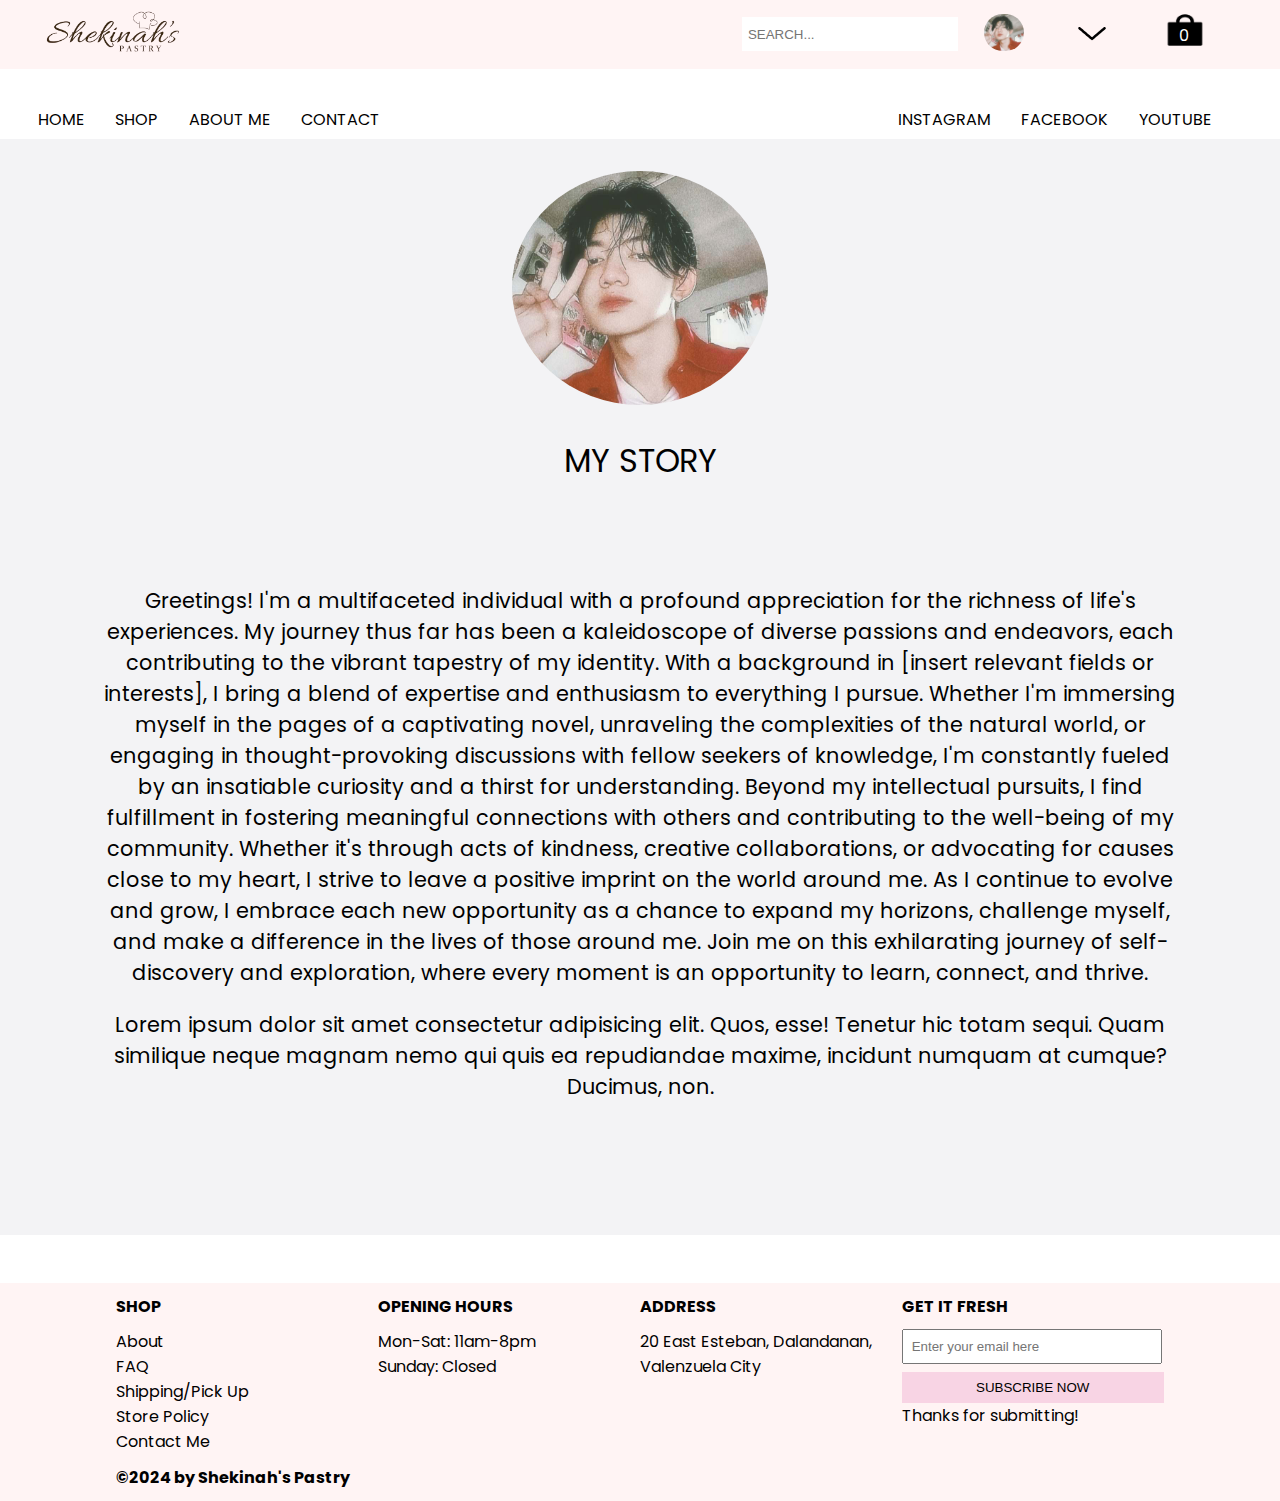
==== pages/about.html @ 587690cc "Add files via upload" ====
<!DOCTYPE html>
<html lang="en">
<head>
    <meta charset="UTF-8">
    <meta name="viewport" content="width=device-width, initial-scale=1.0">
    <link rel="stylesheet" href="/style.css">
    <link rel="preconnect" href="https://fonts.googleapis.com">
    <link rel="preconnect" href="https://fonts.googleapis.com">
    <link rel="preconnect" href="https://fonts.gstatic.com" crossorigin>
    <link href="https://fonts.googleapis.com/css2?family=Anton&family=Kanit:ital,wght@0,100;0,200;0,300;0,400;0,500;0,600;0,700;0,800;0,900;1,100;1,200;1,300;1,400;1,500;1,600;1,700;1,800;1,900&family=Poppins:ital,wght@0,100;0,200;0,300;0,400;0,500;0,600;0,700;0,800;0,900;1,100;1,200;1,300;1,400;1,500;1,600;1,700;1,800;1,900&display=swap" rel="stylesheet">
    <title>Shekinah's Pastry</title>
</head>
<body>
    <header>
        <div class="left-part-logo">
            <img src="/images/logo.png" alt="logo-shekinah" class="shop-logo">
        </div>
        <div class="right-part">
            <div class="search-div">
                <input type="text" class="search-input" placeholder="SEARCH...">
            </div>
            <div class="account-div">
                <img src="/images/account-sample.jpg" class="account-image" alt="your image">
            </div>
            <div class="dropdown-div">
                <button class="drop-down">
                    <img src="/images/arrow-down.png" alt="">
                </button>
                <div class="dropdown-content">
                    <a href="">My Orders</a>
                    <a href="">My Addresses</a>
                    <a href="">My Wallet</a>
                    <a href="">My Subscriptions</a>
                    <a href="">My Account</a>
                    <a href="">Log Out</a>
                </div>
            </div>
            <div class="shopping-cart-div">
                <div class="shopping-cart-image">
                    <img src="/images/shopping-cart.png" class="shopping-cart" alt="">
                </div>
                <div class="number">
                    <p class="items-number">0</p>
                </div>
            </div>
        </div>
    </header>
    <div class="nav-links">
        <div class="left-nav-links">
            <a href="/index.html">HOME</a>
            <a href="/pages/shop.html">SHOP</a>
            <a href="about.html">ABOUT ME</a>
            <a href="/pages/contact.html">CONTACT</a>
        </div>
        <div class="right-nav-links">
            <a href="">INSTAGRAM</a>
            <a href="">FACEBOOK</a>
            <a href="">YOUTUBE</a>
        </div>
    </div>
    <main>
        <section class="about-section">
            <div class="about-me-div">
                <div class="about-image">
                    <img src="/images/account-sample.jpg" alt="">
                </div>
                <div class="about-me-heading">
                    <h1>MY STORY</h1>
                </div>
                <div class="paragraph-div">
                    <div class="paragraph">
                        <p>
                            Greetings! I'm a multifaceted individual with a profound appreciation for the richness of life's experiences. My journey thus far has been a kaleidoscope of diverse passions and endeavors, each contributing to the vibrant tapestry of my identity. With a background in [insert relevant fields or interests], I bring a blend of expertise and enthusiasm to everything I pursue. Whether I'm immersing myself in the pages of a captivating novel, unraveling the complexities of the natural world, or engaging in thought-provoking discussions with fellow seekers of knowledge, I'm constantly fueled by an insatiable curiosity and a thirst for understanding. Beyond my intellectual pursuits, I find fulfillment in fostering meaningful connections with others and contributing to the well-being of my community. Whether it's through acts of kindness, creative collaborations, or advocating for causes close to my heart, I strive to leave a positive imprint on the world around me. As I continue to evolve and grow, I embrace each new opportunity as a chance to expand my horizons, challenge myself, and make a difference in the lives of those around me. Join me on this exhilarating journey of self-discovery and exploration, where every moment is an opportunity to learn, connect, and thrive.
                        </p>
                    </div>
                    <div class="paragraph">
                        <p>Lorem ipsum dolor sit amet consectetur adipisicing elit. Quos, esse! Tenetur hic totam sequi. Quam similique neque magnam nemo qui quis ea repudiandae maxime, incidunt numquam at cumque? Ducimus, non.</p>
                    </div>
                </div>
            </div>
        </section>
    </main>
    <footer>
        <div class="footer-website">
            <div class="footer-div">
                <div class="head">
                    <h1>SHOP</h1>
                </div>
                <div class="footer-links">
                    <a href="">About</a>
                    <a href="">FAQ</a>
                    <a href="">Shipping/Pick Up</a>
                    <a href="">Store Policy</a>
                    <a href="">Contact Me</a>
                </div>
                <div class="website-copyrights">
                    <h1>&copy;2024 by Shekinah's Pastry</h1>
                </div>
            </div>
            <div class="footer-div">
                <div class="head">
                    <h1>OPENING HOURS</h1>
                </div>
                <div class="schedule">
                    <h4>Mon-Sat: 11am-8pm</h4>
                    <h4>Sunday: Closed</h4>
                </div>
            </div>
            <div class="footer-div">
                <div class="head">
                    <h1>ADDRESS</h1>
                </div>
                <div class="full-address">
                    <p>20 East Esteban, Dalandanan, Valenzuela City</p>
                </div>
            </div>
            <div class="footer-div">
                <div class="head">
                    <h1>GET IT FRESH</h1>
                </div>
                <div class="input-email">
                    <input type="text" placeholder="Enter your email here">
                    <button>SUBSCRIBE NOW</button>
                    <h4>Thanks for submitting!</h4>
                </div>
                <div class="socials">
                    <a href=""><img src="images/fb.png" alt=""></a>
                    <a href=""><img src="images/ig.png" alt=""></a>
                    <a href=""><img src="images/yt.png" alt=""></a>
                </div>
            </div>
        </div>
    </footer>
    <script src="script.js"></script>
</body>
</html>
---- style.css ----
body{
    margin: 0;
    padding: 0;
}
header{
    display: flex;
    align-items: center;
    background-color: #fff4f4;
    padding: 0.5% 3%;
}
.shop-logo{
    width: 150px;
}
.left-part-logo, .right-part{
    width: 50%;
    display: flex;
    align-items: center;
}
.right-part{
    display: flex;
    align-items: center;
    justify-content: end;
}
.right-part div{
    margin-right: 2rem;
}
.search-input{
    height: 2rem;
    width: 13rem;
    border: none;
    padding-left: 3%;
}
.account-image{
    width: 40px;
    border-radius:  50px;
}
.shopping-cart, .shopping-cart-div{
    width: 50px;
}
.shopping-cart-div{
    position: relative;
    display: flex;
    align-items: center
}
.shopping-cart-image{
    position: absolute;
    top: -1.5rem
}
.number{
    position: absolute;
    top: -1.7rem;
    left: 19.5px;
    z-index: 2;
    margin: 0
}
.items-number{
    color: white;
    font-family: "Poppins", sans serif;
}
.drop-down{
    background-color: transparent;
    border: none;
}
.dropdown-div{
    position: relative;
    display: inline-block;
    padding: 0;
}
.dropdown-content{
    display: none;
    position: absolute;
    background-color: white;
    min-width: 200px;
    z-index: 1;
}
.dropdown-content a{
    color: black;
    text-decoration: none;
    padding: 1rem 2rem ;
    display: block;
    font-size: 0.9rem;
    width: 150px;
}

.dropdown-content a:hover{
    background-color: #ddd;
    font-weight: 400;
}
.dropdown-div:hover .dropdown-content{
    display: block;
}

a{
    text-decoration: none;
    color: black;
    margin-right: 5%;
    font-family: "Poppins", sans-serif;
    font-weight: 400;
    transition: 0.2s;
}
a:hover{
    font-weight: bold;
}
.nav-links{
    display: flex;
    flex-direction: row;
    align-items: center;
    padding: 0.5% 3%;
    padding-top: 3%; !important
}
.left-nav-links, .right-nav-links{
    display: flex;
    width: 50%;
}
.right-nav-links{
    justify-content: end;
}
.introduction-div{
    display: flex;
    background-color: #f8d4e4;
    padding: 0.5% 3%;
}
.left-introduction-div, .right-introduction-div{
    display: flex;
    width: 50%;
}
.right-introduction-div{
    justify-content: center;
}
.right-introduction-div img{
    width: 100rem;
}
.left-introduction-div{
    align-items: center;
}
.left-introduction-div h1{
    color: white;
    font-family: "Kanit", sans-serif;
    font-weight: 600;
    font-size: 5rem
}
.left-introduction-div div{
    display: flex;
    flex-direction: column;
}
.shop-now{
    padding: 2%;
    width: 10rem;
    border: none;
    cursor: pointer;
    transition: 0.5s;
}
.shop-now:hover{
    background-color: black;
    color: white;
}
.best-sellers-div{
    display: flex;
    flex-direction: column;
    justify-content: center;
    margin-top: 3rem;
}
.best-sellers-heading{
    display: flex;
    flex-direction: column;
    text-align: center;
}
.best-sellers-heading h1, .follow-us-heading h1, .buy-items-heading h1 , .about-me-heading h1, .contact-heading h1{
    font-family: "Poppins", sans-serif;
    font-weight: 400;
    font-size: 2rem;
    margin: 0;
}
.best-sellers-heading h3{
    font-family: "Poppins", sans-serif;
    font-weight: 400;
    font-size: 1rem;
}
.pastries{
    display: grid;
    grid-template-columns: 18.5rem 18.5rem 18.5rem;
    grid-gap: 10px;
}
.for-sale{
    display: flex;
    justify-content: center;
    margin-top: 3%;
}
.pastry-image{
    background-color: #c0e8dd;
    width: 100%;;
}
.description{
    text-align: center;
}
.name{
    font-family: "Poppins", sans-serif;
    font-weight: 400;
    font-size: 1rem;
}
.all-items{
    display: flex;
    justify-content: center;
    margin-top: 5rem
}
.all-items-button{
    width: 10rem;
    padding: 0.8%;
    background-color: white;
    border: 1px solid black;
    transition: 0.2s;
}
.all-items-button:hover{
    color: white;
    background-color: black;
}
.display-items-div{
    margin-top: 3rem;
    display: flex;
    flex-direction: column;
    justify-content: center;
}
.display-items-group{
    display: flex;
    justify-content: center;
}
.display-items-sale{
    display: grid;
    grid-template-columns: 18.5rem 18.5rem 18.5rem;
    grid-gap: 10px;
}
.follow-us-heading{
    text-align: center;
}
.bites{
    width: 100%;
}
.bites-image img{
    width: 100%;
}
footer{
    background-color: #fff4f4;
    display: flex;
    justify-content: center;
    margin-top: 3rem;
}
.footer-website{
    display: flex;
    justify-content: center
}
.footer-div{
    display: flex;
    flex-direction: column;
    font-family: "Poppins", sans-serif;
    width: 25%;
}
.footer-links{
    display: flex;
    flex-direction: column;
}
.website-copyrights h1{
    font-size: 1rem
}
.head h1{
    font-size: 1rem;
}
.schedule, .address{
    display: flex;
    flex-direction: column;
}
.schedule h4{
    font-family: "Poppins", sans-serif;
    font-weight: 400;
    margin: 0;
}
.full-address p{
    margin: 0;
}
.input-email input{
    width: 92%;
    padding: 3%;
}
.input-email button{
    margin-top: 0.5rem;
    width: 100%;
    padding: 3%;
    border:none;
    background-color: #f8d4e4;
}
.input-email h4{
    margin: 0;
    font-weight: 400;
}
.socials{
    display: flex;
    margin-top: 2.2rem;
    justify-content: end;
    align-items: center;
}

.buy-div, .about-me-div, .contact-div, .map{
    background-color: #f3f3f5;
}
.add-to-cart-btn{
    width: 100%;
}
.add-to-cart-btn button{
    width: 100%;
    background-color: #58344c;
    color: white;
    padding: 0.5rem 1rem;
    border: none;
    font-family: "Poppins", sans serif;
    transition: 0.2s;
    cursor: pointer;
}
.add-to-cart-btn button:hover{
    background-color: white;
    color: #58344c;
}
.buy-items-div{
    display: flex;
    flex-direction: column;
    justify-content: center;
    padding-top: 2rem;
    padding-bottom: 2rem;
}
.buy-items-heading, .about-me-heading{
    display: flex;
    flex-direction: column;
    text-align: center;
}
.about-me-div{
    display: flex;
    flex-direction: column;
    justify-content: center;
    padding: 2rem 0rem;
}
.about-image{
    display: flex;
    justify-content: center;
    margin-bottom: 2rem;
}
.about-me-heading{
    margin: 0;
}
.about-image img{
    width: 20%;
    border-radius: 100%;
}
.paragraph-div{
    font-size: 1.3rem;
    font-family: "Poppins", sans-serif;
    padding: 5rem 6rem;
    text-align: center;
    margin: 0;
}
.contact-div{
    display: flex;
}
.input-div{
    width: 60%;
    padding: 0.5% 3%;
}
.details-div{
    width: 40%;
    display: flex;
    justify-content: end;
}
.details-container{
    display: flex;
    flex-direction: column;
    justify-content: end;
}
.info-div{
    display: block;
    font-family: "Poppins", sans-serif;
    width: 50%
}
.left-fill{
    display: flex;
    flex-direction: column;
    width: 30%;
}
.left-fill input{
    padding: 1rem 1rem;
    margin: 0.2rem;
}
.right-fill{
    width: 30%;
}
.right-fill textarea{
    width: 100%;
    height: 78.6%;
    padding: 0.5rem 1rem;
    margin: 0.2rem;
}
.fill-up{
    display: flex;
    padding: 3rem;
}
.submit{
    display: flex;
    justify-content: end;
    width: 100%;
}
.submit button{
    width: 90%;
    padding: 3%;
    border: none;
    font-family: "Poppins" sans serif;
    background-color: #f8d4e4;
}
.map{
    padding-top: 4rem;
    width: 100%;
}
.map img{
    object-fit: cover;
    width: 100%;
}
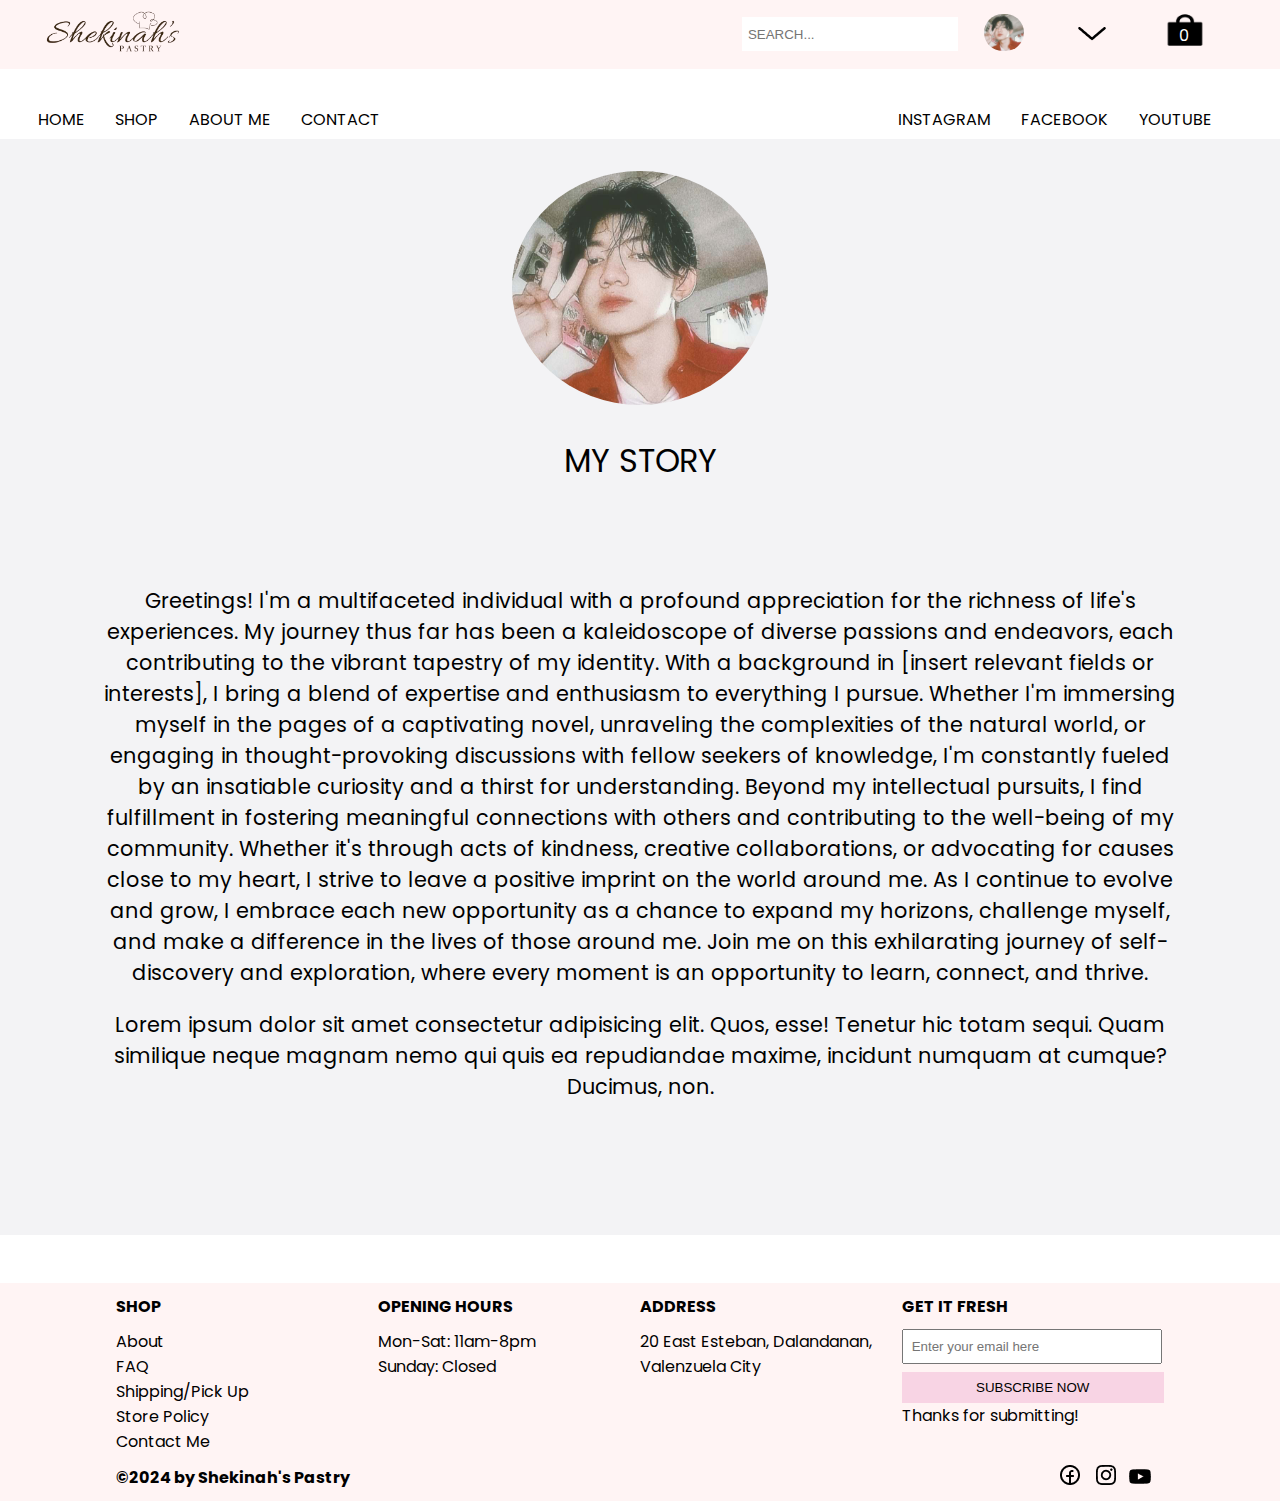
==== commit 662224fc: "Update about.html" ====
--- a/pages/about.html
+++ b/pages/about.html
@@ -3,7 +3,7 @@
 <head>
     <meta charset="UTF-8">
     <meta name="viewport" content="width=device-width, initial-scale=1.0">
-    <link rel="stylesheet" href="/style.css">
+    <link rel="stylesheet" href="../style.css">
     <link rel="preconnect" href="https://fonts.googleapis.com">
     <link rel="preconnect" href="https://fonts.googleapis.com">
     <link rel="preconnect" href="https://fonts.gstatic.com" crossorigin>
@@ -13,18 +13,18 @@
 <body>
     <header>
         <div class="left-part-logo">
-            <img src="/images/logo.png" alt="logo-shekinah" class="shop-logo">
+            <img src="../images/logo.png" alt="logo-shekinah" class="shop-logo">
         </div>
         <div class="right-part">
             <div class="search-div">
                 <input type="text" class="search-input" placeholder="SEARCH...">
             </div>
             <div class="account-div">
-                <img src="/images/account-sample.jpg" class="account-image" alt="your image">
+                <img src="../images/account-sample.jpg" class="account-image" alt="your image">
             </div>
             <div class="dropdown-div">
                 <button class="drop-down">
-                    <img src="/images/arrow-down.png" alt="">
+                    <img src="../images/arrow-down.png" alt="">
                 </button>
                 <div class="dropdown-content">
                     <a href="">My Orders</a>
@@ -37,7 +37,7 @@
             </div>
             <div class="shopping-cart-div">
                 <div class="shopping-cart-image">
-                    <img src="/images/shopping-cart.png" class="shopping-cart" alt="">
+                    <img src="../images/shopping-cart.png" class="shopping-cart" alt="">
                 </div>
                 <div class="number">
                     <p class="items-number">0</p>
@@ -47,10 +47,10 @@
     </header>
     <div class="nav-links">
         <div class="left-nav-links">
-            <a href="/index.html">HOME</a>
-            <a href="/pages/shop.html">SHOP</a>
+            <a href="../index.html">HOME</a>
+            <a href="../pages/shop.html">SHOP</a>
             <a href="about.html">ABOUT ME</a>
-            <a href="/pages/contact.html">CONTACT</a>
+            <a href="../pages/contact.html">CONTACT</a>
         </div>
         <div class="right-nav-links">
             <a href="">INSTAGRAM</a>
@@ -62,7 +62,7 @@
         <section class="about-section">
             <div class="about-me-div">
                 <div class="about-image">
-                    <img src="/images/account-sample.jpg" alt="">
+                    <img src="../images/account-sample.jpg" alt="">
                 </div>
                 <div class="about-me-heading">
                     <h1>MY STORY</h1>
@@ -124,13 +124,13 @@
                     <h4>Thanks for submitting!</h4>
                 </div>
                 <div class="socials">
-                    <a href=""><img src="images/fb.png" alt=""></a>
-                    <a href=""><img src="images/ig.png" alt=""></a>
-                    <a href=""><img src="images/yt.png" alt=""></a>
+                    <a href=""><img src="../images/fb.png" alt=""></a>
+                    <a href=""><img src="../images/ig.png" alt=""></a>
+                    <a href=""><img src="../images/yt.png" alt=""></a>
                 </div>
             </div>
         </div>
     </footer>
     <script src="script.js"></script>
 </body>
-</html>+</html>
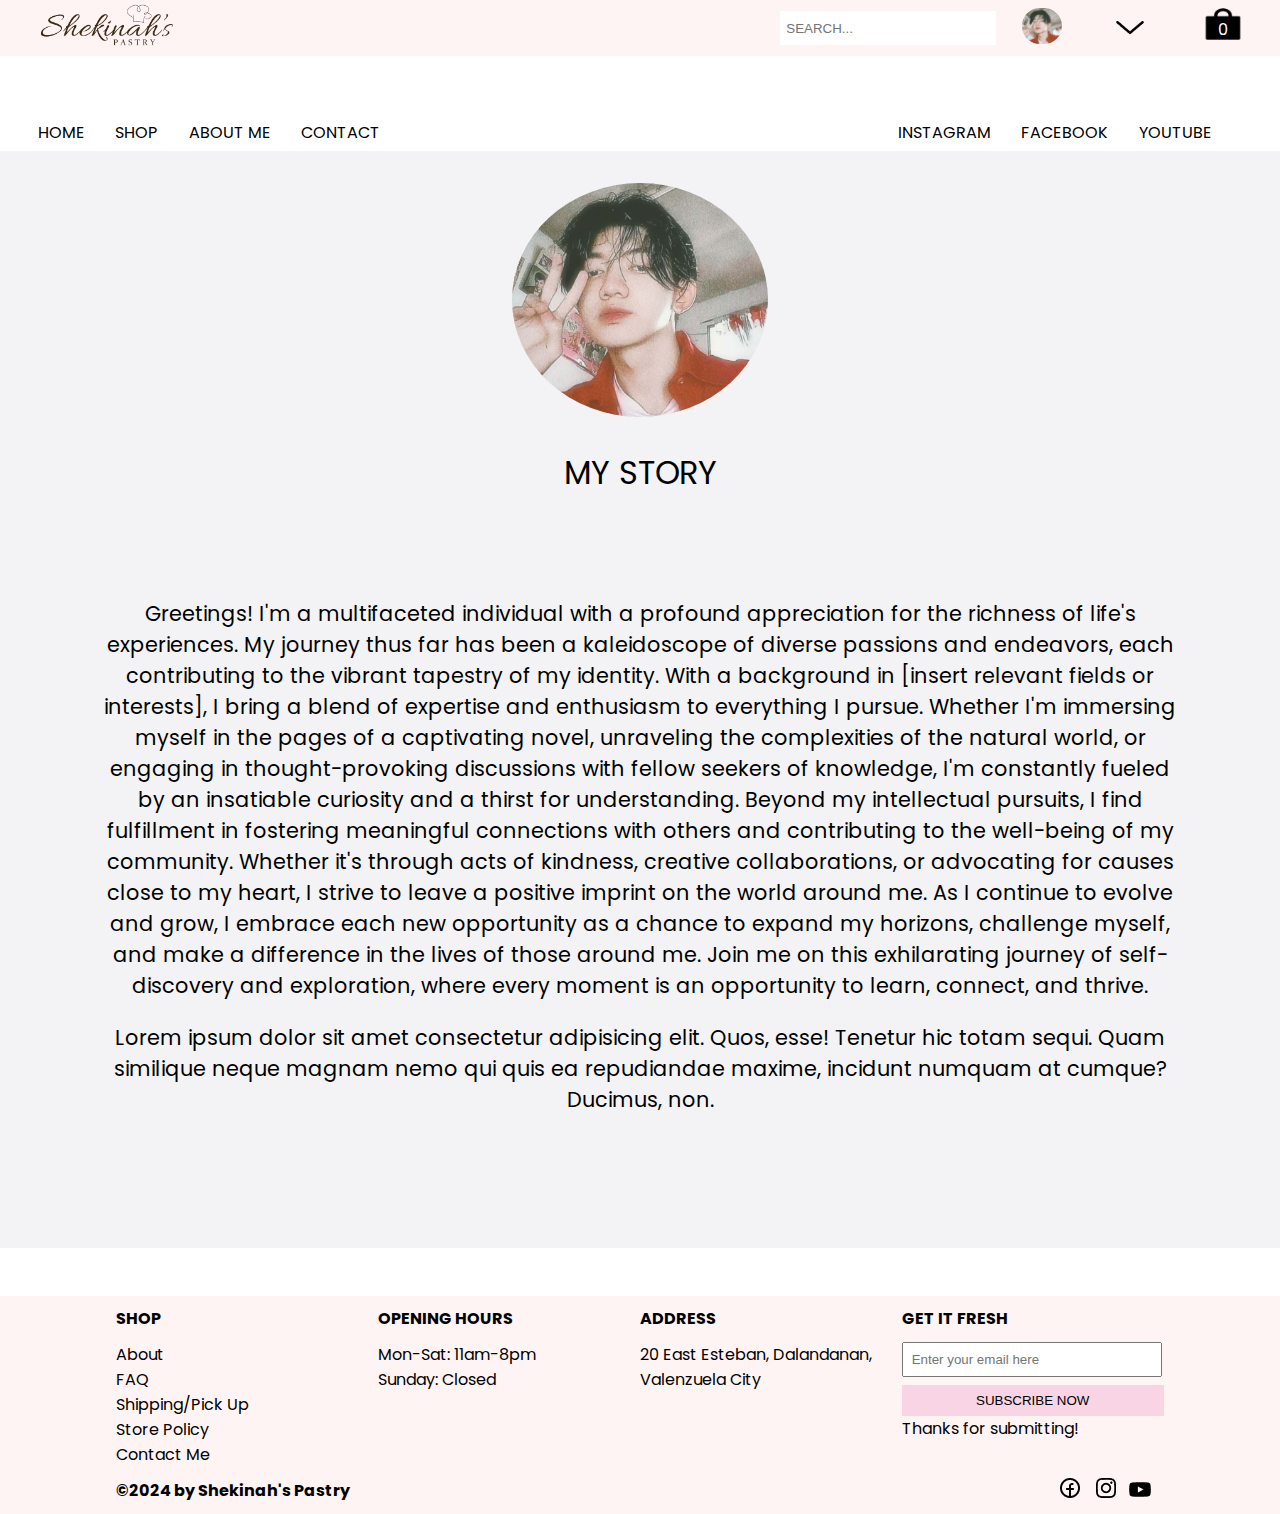
==== commit 83590903: "Add files via upload" ====
--- a/pages/about.html
+++ b/pages/about.html
@@ -12,6 +12,23 @@
 </head>
 <body>
     <header>
+        <label>
+            <input type="checkbox" class="checkboxx">
+            <div class="toggle">
+                <span class="top-line common"></span>
+                <span class="middle-line common"></span>
+                <span class="bottom-line common"></span>
+            </div>
+            <div class="menu-toggle">
+                <a href="/index.html">HOME</a>
+                <a href="../pages/shop.html">SHOP</a>
+                <a href="../pages/about.html">ABOUT ME</a>
+                <a href="../pages/contact.html">CONTACT</a>
+                <a href="">INSTAGRAM</a>
+                <a href="">FACEBOOK</a>
+                <a href="">YOUTUBE</a>
+            </div>
+        </label>
         <div class="left-part-logo">
             <img src="../images/logo.png" alt="logo-shekinah" class="shop-logo">
         </div>
@@ -84,7 +101,16 @@
         <div class="footer-website">
             <div class="footer-div">
                 <div class="head">
-                    <h1>SHOP</h1>
+                    <div class="title">
+                        <h1>SHOP</h1>
+                    </div>
+                    <div class="footer-links-dropdown">
+                        <a href="">About</a>
+                        <a href="">FAQ</a>
+                        <a href="">Shipping/Pick Up</a>
+                        <a href="">Store Policy</a>
+                        <a href="">Contact Me</a>
+                    </div>
                 </div>
                 <div class="footer-links">
                     <a href="">About</a>
@@ -124,6 +150,9 @@
                     <h4>Thanks for submitting!</h4>
                 </div>
                 <div class="socials">
+                    <div class="website-copyrightss">
+                        <h1>&copy;2024 by Shekinah's Pastry</h1>
+                    </div>
                     <a href=""><img src="../images/fb.png" alt=""></a>
                     <a href=""><img src="../images/ig.png" alt=""></a>
                     <a href=""><img src="../images/yt.png" alt=""></a>
@@ -133,4 +162,4 @@
     </footer>
     <script src="script.js"></script>
 </body>
-</html>
+</html>--- a/style.css
+++ b/style.css
@@ -1,14 +1,17 @@
-body{
+html, body{
     margin: 0;
     padding: 0;
+    width: 100%;
+    height: 100%
 }
 header{
     display: flex;
     align-items: center;
     background-color: #fff4f4;
-    padding: 0.5% 3%;
+    width: 100%;
 }
 .shop-logo{
+    margin-left: 2rem;
     width: 150px;
 }
 .left-part-logo, .right-part{
@@ -106,7 +109,7 @@
     flex-direction: row;
     align-items: center;
     padding: 0.5% 3%;
-    padding-top: 3%; !important
+    padding-top: 5%; !important
 }
 .left-nav-links, .right-nav-links{
     display: flex;
@@ -115,6 +118,74 @@
 .right-nav-links{
     justify-content: end;
 }
+.label{
+    margin: 0;
+    padding: 0; !important
+}
+.menu-toggle{
+    width: 100%;
+    background-color: white;
+    transform: translateX(-100%);
+    transition: 0.5s ease;
+    display: flex;
+    flex-direction: column;
+    justify-content: end;
+    position: absolute;
+    background-color: white;
+    top: 60px;
+}
+.menu-toggle a{
+    padding: 5rem
+}
+.checkboxx{
+    display: none;
+    visibility: hidden;
+    -webkit-appearance: none;
+}
+.toggle{
+    display: none;
+}
+.toggle .common{
+    position: absolute;
+    height: 2px;
+    width: 20px;
+    background-color: black;
+    border-radius: 50px;
+    transition: 0.3s ease;
+}
+.toggle .top-line{
+    top: 30%;
+    left: 50%;
+    transform: translate(-50%, -50%);
+}
+.toggle .middle-line{
+    top: 50%;
+    left: 50%;
+    transform: translate(-50%, -50%);
+}
+.toggle .bottom-line{
+    top: 70%;
+    left: 50%;
+    transform: translate(-50%, -50%);
+}
+.checkboxx:checked ~ .toggle .top-line{
+    left: 2px;
+    top: 14px;
+    width: 25px;
+    transform: rotate(45deg);
+}
+.checkboxx:checked ~ .toggle .bottom-line{
+    left: 2px;
+    top: 14px;
+    width: 25px;
+    transform: rotate(-45deg);
+}
+.checkboxx:checked ~ .toggle .middle-line{
+    opacity:0;
+}
+.checkboxx:checked ~ .menu-toggle{
+    transform: translateX(0)
+}
 .introduction-div{
     display: flex;
     background-color: #f8d4e4;
@@ -122,13 +193,13 @@
 }
 .left-introduction-div, .right-introduction-div{
     display: flex;
-    width: 50%;
+    width: 100%;
 }
 .right-introduction-div{
     justify-content: center;
 }
 .right-introduction-div img{
-    width: 100rem;
+    width: 50rem;
 }
 .left-introduction-div{
     align-items: center;
@@ -137,7 +208,8 @@
     color: white;
     font-family: "Kanit", sans-serif;
     font-weight: 600;
-    font-size: 5rem
+    font-size: 5rem;
+    margin: 0;
 }
 .left-introduction-div div{
     display: flex;
@@ -244,6 +316,12 @@
     justify-content: center;
     margin-top: 3rem;
 }
+.arrow-down{
+    display: none;
+}
+.footer-links-dropdown{
+    display: none;
+}
 .footer-website{
     display: flex;
     justify-content: center
@@ -296,6 +374,9 @@
     margin-top: 2.2rem;
     justify-content: end;
     align-items: center;
+}
+.website-copyrightss{
+    display: none;
 }
 
 .buy-div, .about-me-div, .contact-div, .map{
@@ -366,11 +447,7 @@
     width: 40%;
     display: flex;
     justify-content: end;
-}
-.details-container{
-    display: flex;
-    flex-direction: column;
-    justify-content: end;
+    flex-direction: column;
 }
 .info-div{
     display: block;
@@ -418,4 +495,394 @@
 .map img{
     object-fit: cover;
     width: 100%;
+}
+
+@media screen and (max-width: 480px){
+
+    .left-part-logo{
+        width: 100%;
+        display: flex;
+        justify-content: center;
+    }
+    .right-part{
+        display: none;
+    }
+    .nav-links{
+        display: none;
+    }
+    .label{
+        margin: 0;
+        padding: 0; !important
+    }
+    .menu-toggle{
+        width: 80%;
+        background-color: white;
+        transform: translateX(-100%);
+        transition: 0.5s ease;
+        display: flex;
+        flex-direction: column;
+        justify-content: end;
+        position: absolute;
+        background-color: white;
+        top: 53px;
+        overflow: scroll;
+    }
+    .menu-toggle a{
+        padding: 3rem;
+        transition: 0.2s:
+    }
+    .menu-toggle a:hover, .menu-toggle a:focus, .menu-toggle a:active{
+        color: white;
+        background-color: gray
+    }
+    .checkboxx{
+        display: none;
+        visibility: hidden;
+        -webkit-appearance: none;
+    }
+    .toggle{
+        display: block;
+        margin-left: 1rem;
+        top: 15px;
+        position: absolute;
+        width: 30px;
+        height: 30px;
+        background-color: transparent;
+        z-index: 1;
+    }
+    .toggle .common{
+        position: absolute;
+        height: 2px;
+        width: 20px;
+        background-color: black;
+        border-radius: 50px;
+        transition: 0.3s ease;
+    }
+    .toggle .top-line{
+        top: 30%;
+        left: 50%;
+        transform: translate(-50%, -50%);
+    }
+    .toggle .middle-line{
+        top: 50%;
+        left: 50%;
+        transform: translate(-50%, -50%);
+    }
+    .toggle .bottom-line{
+        top: 70%;
+        left: 50%;
+        transform: translate(-50%, -50%);
+    }
+    .checkboxx:checked ~ .toggle .top-line{
+        left: 2px;
+        top: 14px;
+        width: 25px;
+        transform: rotate(45deg);
+    }
+    .checkboxx:checked ~ .toggle .bottom-line{
+        left: 2px;
+        top: 14px;
+        width: 25px;
+        transform: rotate(-45deg);
+    }
+    .checkboxx:checked ~ .toggle .middle-line{
+        opacity:0;
+    }
+    .checkboxx:checked ~ .menu-toggle{
+        transform: translateX(0)
+    }
+    .introduction-div{
+        padding-top: 5rem;
+        display: flex;
+        flex-direction: column-reverse;
+    }
+    .left-intoduction-div{
+        display: block;
+    }
+    .intro-headings{
+        display: flex;
+        justify-content: center;
+        text-align: center;
+        width: 100%;
+    }
+    .shop-now{
+        width: 100%;
+    }
+    .right-introduction-div{
+        display: block;
+        width: 100%;
+    }
+    .left-introduction-div h1{
+        font-size: 2rem;
+        margin: 0;
+        text-align: center;
+    }
+    .left-introduction-div button{
+        padding: 3% 3%;
+    }
+    .right-introduction-div img{
+        width: 100%;
+    }
+
+    .pastries{
+        display: flex;
+        flex-direction: column;
+    }
+    .footer-website{
+        display: flex;
+        flex-direction: column;
+    }
+    .footer-div{
+        width: 100%;
+        display: block;
+    }
+    .head-btn{
+        display: flex;
+        flex-direction: row;
+        align-items: center;
+    }
+    .head{
+        width: 100%;
+        position: relative;
+    }
+    .footer-links{
+        display: none;
+    }
+    .footer-links-dropdown{
+        display: none;
+    }
+    .footer-links-dropdown a{
+        display: block;
+    }
+    .arrow-down:hover, .footer-links-dropdown{
+        display: block;
+    }
+    .dropdown-button{
+        background-color: transparent;
+        border: none;
+    }
+    .dropdown-button img{
+        width: 50%;
+    }
+    .website-copyrights{
+        display: none;
+    }
+    .website-copyrightss h1{
+        display: block;
+        font-size: 1rem;
+    }
+    .website-copyrightss{
+        display: block;
+        margin-right: 1rem
+    }
+    .socials{
+        justify-content: start;
+    }
+    .input-div{
+        display: block;
+        width: 100%
+    }
+    .details-div{
+        display: none;
+    }
+    .contact-div{
+        display: flex;
+        flex-direction: column;
+    }
+    .contact-heading{
+        display: block;
+        text-align: center;
+    }
+    .fill-up{
+        display: flex;
+        flex-direction: column;
+    }
+    .left-fill{
+        display: block;
+        width: 100%;
+    }
+    .left-fill input{
+        width: 90%;
+    }
+    .right-fill{
+        display: block;
+        width: 90%;
+    }
+    .right-fill textarea{
+        height: 8rem;
+    }
+    .info-div{
+        display: block;
+        text-align: center;
+    }
+    
+}
+
+@media screen and (max-width: 768px){
+    header{
+        width: 100%;;
+    }
+    .left-part-logo{
+        width: 100%;
+        display: flex;
+        justify-content: center;
+    }
+    .right-part{
+        display: none;
+    }
+    .nav-links{
+        display: none;
+    }
+    .label{
+        margin: 0;
+        padding: 0; !important
+    }
+    .menu-toggle{
+        width: 80%;
+        background-color: white;
+        transform: translateX(-100%);
+        transition: 0.5s ease;
+        display: flex;
+        flex-direction: column;
+        justify-content: end;
+        position: absolute;
+        background-color: white;
+        top: 53px;
+        overflow: scroll;
+    }
+    .menu-toggle a{
+        padding: 3rem;
+        transition: 0.2s:
+    }
+    .menu-toggle a:hover, .menu-toggle a:focus, .menu-toggle a:active{
+        color: white;
+        background-color: gray
+    }
+    .checkboxx{
+        display: none;
+        visibility: hidden;
+        -webkit-appearance: none;
+    }
+    .toggle{
+        display: block;
+        margin-left: 1rem;
+        top: 15px;
+        position: absolute;
+        width: 30px;
+        height: 30px;
+        background-color: transparent;
+        z-index: 1;
+    }
+    .toggle .common{
+        position: absolute;
+        height: 2px;
+        width: 20px;
+        background-color: black;
+        border-radius: 50px;
+        transition: 0.3s ease;
+    }
+    .toggle .top-line{
+        top: 30%;
+        left: 50%;
+        transform: translate(-50%, -50%);
+    }
+    .toggle .middle-line{
+        top: 50%;
+        left: 50%;
+        transform: translate(-50%, -50%);
+    }
+    .toggle .bottom-line{
+        top: 70%;
+        left: 50%;
+        transform: translate(-50%, -50%);
+    }
+    .checkboxx:checked ~ .toggle .top-line{
+        left: 2px;
+        top: 14px;
+        width: 25px;
+        transform: rotate(45deg);
+    }
+    .checkboxx:checked ~ .toggle .bottom-line{
+        left: 2px;
+        top: 14px;
+        width: 25px;
+        transform: rotate(-45deg);
+    }
+    .checkboxx:checked ~ .toggle .middle-line{
+        opacity:0;
+    }
+    .checkboxx:checked ~ .menu-toggle{
+        transform: translateX(0)
+    }
+    .introduction-div{
+        padding-top: 5rem;
+        display: flex;
+        flex-direction: column-reverse;
+    }
+    .left-intoduction-div{
+        display: block;
+    }
+    .intro-headings{
+        display: flex;
+        justify-content: center;
+        text-align: center;
+        width: 100%;
+    }
+    .shop-now{
+        width: 100%;
+    }
+    .right-introduction-div{
+        display: block;
+        width: 100%;
+    }
+    .left-introduction-div h1{
+        font-size: 4rem;
+        margin: 0;
+        text-align: center;
+    }
+    .left-introduction-div button{
+        padding: 3% 3%;
+    }
+    .right-introduction-div img{
+        width: 100%;
+    }
+
+    .pastries{
+        display: flex;
+        flex-direction: column;
+    }
+    .input-div{
+        display: block;
+        width: 100%
+    }
+    .details-div{
+        display: none;
+    }
+    .contact-div{
+        display: flex;
+        flex-direction: column;
+        justify-content: center;
+    }
+    .contact-heading{
+        display: block;
+        text-align: center;
+    }
+    .fill-up{
+        display: flex;
+        flex-direction: column;
+    }
+    .left-fill{
+        display: block;
+        width: 100%;
+    }
+    .left-fill input{
+        width: 90%;
+    }
+    .right-fill{
+        display: block;
+        width: 90%;
+    }
+    .right-fill textarea{
+        height: 8rem;
+    }
 }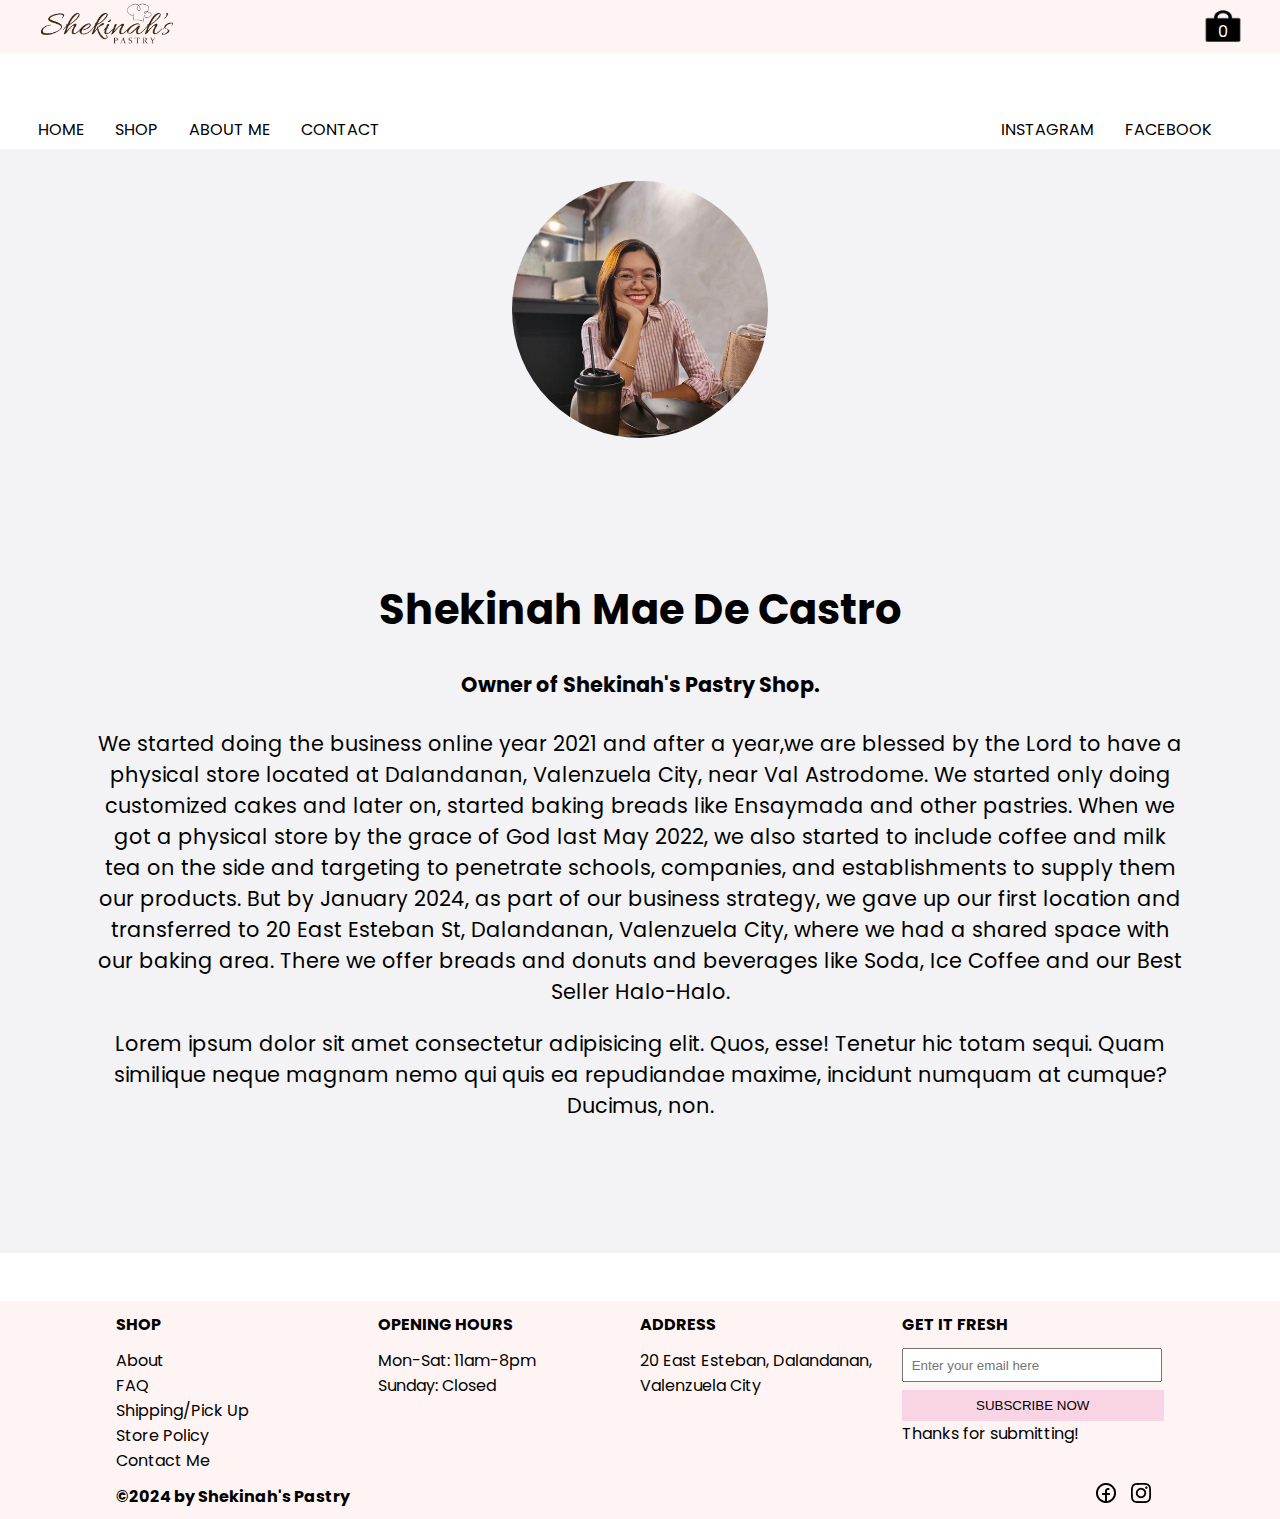
==== commit cc4f0b97: "Add files via upload" ====
--- a/pages/about.html
+++ b/pages/about.html
@@ -24,40 +24,28 @@
                 <a href="../pages/shop.html">SHOP</a>
                 <a href="../pages/about.html">ABOUT ME</a>
                 <a href="../pages/contact.html">CONTACT</a>
-                <a href="">INSTAGRAM</a>
-                <a href="">FACEBOOK</a>
-                <a href="">YOUTUBE</a>
+                <a href="https://www.instagram.com/shekinahspastry/" target="_blank">INSTAGRAM</a>
+                <a href="https://www.facebook.com/Shekinahspastry" target="_blank">FACEBOOK</a>
             </div>
         </label>
         <div class="left-part-logo">
             <img src="../images/logo.png" alt="logo-shekinah" class="shop-logo">
         </div>
         <div class="right-part">
-            <div class="search-div">
-                <input type="text" class="search-input" placeholder="SEARCH...">
-            </div>
-            <div class="account-div">
-                <img src="../images/account-sample.jpg" class="account-image" alt="your image">
-            </div>
-            <div class="dropdown-div">
-                <button class="drop-down">
-                    <img src="../images/arrow-down.png" alt="">
-                </button>
-                <div class="dropdown-content">
-                    <a href="">My Orders</a>
-                    <a href="">My Addresses</a>
-                    <a href="">My Wallet</a>
-                    <a href="">My Subscriptions</a>
-                    <a href="">My Account</a>
-                    <a href="">Log Out</a>
-                </div>
-            </div>
             <div class="shopping-cart-div">
                 <div class="shopping-cart-image">
                     <img src="../images/shopping-cart.png" class="shopping-cart" alt="">
+                    <span class="items-number">0</span>
                 </div>
-                <div class="number">
-                    <p class="items-number">0</p>
+            </div>
+            <div class="list-cart">
+                <h1>Cart</h1>
+                <ul class="list-items">
+                    
+                </ul>
+                <div class="checkout">
+                    <div class="total">O</div>
+                    <div class="closeShopping">Close</div>
                 </div>
             </div>
         </div>
@@ -70,24 +58,26 @@
             <a href="../pages/contact.html">CONTACT</a>
         </div>
         <div class="right-nav-links">
-            <a href="">INSTAGRAM</a>
-            <a href="">FACEBOOK</a>
-            <a href="">YOUTUBE</a>
+            <a href="https://www.instagram.com/shekinahspastry/" target="_blank">INSTAGRAM</a>
+            <a href="https://www.facebook.com/Shekinahspastry" target="_blank">FACEBOOK</a>
         </div>
     </div>
     <main>
         <section class="about-section">
             <div class="about-me-div">
                 <div class="about-image">
-                    <img src="../images/account-sample.jpg" alt="">
-                </div>
-                <div class="about-me-heading">
-                    <h1>MY STORY</h1>
+                    <img src="../images/owner.jpg" alt="">
                 </div>
                 <div class="paragraph-div">
                     <div class="paragraph">
+                        <h1>Shekinah Mae De Castro</h1>
+                        <h4>Owner of Shekinah's Pastry Shop.</h4>
                         <p>
-                            Greetings! I'm a multifaceted individual with a profound appreciation for the richness of life's experiences. My journey thus far has been a kaleidoscope of diverse passions and endeavors, each contributing to the vibrant tapestry of my identity. With a background in [insert relevant fields or interests], I bring a blend of expertise and enthusiasm to everything I pursue. Whether I'm immersing myself in the pages of a captivating novel, unraveling the complexities of the natural world, or engaging in thought-provoking discussions with fellow seekers of knowledge, I'm constantly fueled by an insatiable curiosity and a thirst for understanding. Beyond my intellectual pursuits, I find fulfillment in fostering meaningful connections with others and contributing to the well-being of my community. Whether it's through acts of kindness, creative collaborations, or advocating for causes close to my heart, I strive to leave a positive imprint on the world around me. As I continue to evolve and grow, I embrace each new opportunity as a chance to expand my horizons, challenge myself, and make a difference in the lives of those around me. Join me on this exhilarating journey of self-discovery and exploration, where every moment is an opportunity to learn, connect, and thrive.
+                            We started doing the business online year 2021 and after a year,we are blessed by the Lord to have a physical store located at Dalandanan, Valenzuela City, near Val Astrodome.
+
+                            We started only doing customized cakes and later on, started baking breads like Ensaymada  and other pastries. When we got a physical store by the grace of God last May 2022, we also started to include coffee and milk tea on the side and targeting to penetrate schools, companies, and establishments to supply them our products.
+
+                            But by January 2024, as part of our business strategy, we gave up our first location and transferred to 20 East Esteban St, Dalandanan, Valenzuela City, where we had a shared space with our baking area. There we offer breads and donuts and beverages like Soda, Ice Coffee and our Best Seller Halo-Halo.
                         </p>
                     </div>
                     <div class="paragraph">
@@ -153,9 +143,8 @@
                     <div class="website-copyrightss">
                         <h1>&copy;2024 by Shekinah's Pastry</h1>
                     </div>
-                    <a href=""><img src="../images/fb.png" alt=""></a>
-                    <a href=""><img src="../images/ig.png" alt=""></a>
-                    <a href=""><img src="../images/yt.png" alt=""></a>
+                    <a href="https://www.facebook.com/Shekinahspastry"><img src="../images/fb.png" alt="" target="_blank"></a>
+                    <a href="https://www.instagram.com/shekinahspastry/"><img src="../images/ig.png" alt="" target="_blank"></a>
                 </div>
             </div>
         </div>
--- a/style.css
+++ b/style.css
@@ -2,7 +2,7 @@
     margin: 0;
     padding: 0;
     width: 100%;
-    height: 100%
+    height: 100%;
 }
 header{
     display: flex;
@@ -41,17 +41,16 @@
     width: 50px;
 }
 .shopping-cart-div{
+    display: flex;
+    align-items: center
+}
+.shopping-cart-image{
     position: relative;
-    display: flex;
-    align-items: center
-}
-.shopping-cart-image{
+    top: 0.1rem
+}
+.items-number{
     position: absolute;
-    top: -1.5rem
-}
-.number{
-    position: absolute;
-    top: -1.7rem;
+    top: 0.8rem;
     left: 19.5px;
     z-index: 2;
     margin: 0
@@ -92,7 +91,53 @@
 .dropdown-div:hover .dropdown-content{
     display: block;
 }
-
+.list-cart{
+    font-family: "Poppins", sans-serif;
+    position: fixed;
+    top: 0;
+    right: -34px;
+    left: 100%;
+    width: 500px;
+    background-color: #58344c;
+    height: 100vh;
+    transition: 0.5s;
+    z-index: 500;
+}
+.list-cart h1{
+    color: #fff4f4;
+    font-weight: 400;
+    margin: 0;
+    padding: 0rem 1.2rem;
+    height: 80px;
+    display: flex;
+    align-items: center;
+}
+.list-cart .checkout{
+    position: absolute;
+    bottom: 0;
+    width: 100%;
+    display: grid;
+    grid-template-columns: repeat(2, 1fr);
+}
+.list-cart .checkout div{
+    background-color: #fff4f4;
+    width: 100%;
+    height: 70px;
+    display: flex;
+    align-items: center;
+    justify-content: center;
+    font-weight: bold;
+    cursor: pointer;
+}
+.list-cart .checkout div:nth-child(1){
+    background-color: #f4d4e4;
+}
+.active .list-cart{
+    left: calc(100% - 500px);
+}
+.active body{
+    transform: translateX(-200px);
+}
 a{
     text-decoration: none;
     color: black;
@@ -121,6 +166,7 @@
 .label{
     margin: 0;
     padding: 0; !important
+    margin-bottom: 30px;
 }
 .menu-toggle{
     width: 100%;
@@ -186,51 +232,77 @@
 .checkboxx:checked ~ .menu-toggle{
     transform: translateX(0)
 }
+.introduction-section{
+    display: flex;
+    justify-content: center;
+}
 .introduction-div{
     display: flex;
+    height: 400px;
     background-color: #f8d4e4;
     padding: 0.5% 3%;
-}
-.left-introduction-div, .right-introduction-div{
-    display: flex;
-    width: 100%;
-}
-.right-introduction-div{
-    justify-content: center;
-}
-.right-introduction-div img{
-    width: 50rem;
-}
-.left-introduction-div{
-    align-items: center;
-}
-.left-introduction-div h1{
+    justify-content: center;
+    background-image: url('images/opening.jpg');
+    background-repeat: no-repeat;
+    background-size: cover;
+    background-position: center;
+}
+.introduction-div{
+    display: flex;
+    flex-direction: column;
+    justify-content: center;
+    text-align: center;
+    width: 100%;
+}
+.intro-headings{
+    display: flex;
+    justify-content: center;
+    text-align: center;
+    margin-bottom: 2rem;
+}
+.shop-btn{
+    display: flex;
+    justify-content: center;
+    text-align: center;
+
+    width: 100%;
+}
+.introduction-div h1{
     color: white;
     font-family: "Kanit", sans-serif;
     font-weight: 600;
     font-size: 5rem;
     margin: 0;
 }
-.left-introduction-div div{
+.introduction-div div{
     display: flex;
     flex-direction: column;
 }
 .shop-now{
+    text-align: center;
+    font-family: "Poppins", sans-serif;
+    font-size: 1rem;
+    width: 100%;
     padding: 2%;
-    width: 10rem;
     border: none;
     cursor: pointer;
     transition: 0.5s;
+    background-color: #fff4f4;
+    color: #58344c;
+}
+.shop-btn a{
+    margin: 0;
 }
 .shop-now:hover{
-    background-color: black;
-    color: white;
-}
-.best-sellers-div{
-    display: flex;
-    flex-direction: column;
-    justify-content: center;
-    margin-top: 3rem;
+    background-color: #58344c;
+    color: #fff4f4;
+}
+.best-sellers, .buy-items{
+    display: flex;
+    align-items: center;
+    justify-content: center;
+    min-height: 100vh;
+    flex-direction: column;
 }
 .best-sellers-heading{
     display: flex;
@@ -248,36 +320,89 @@
     font-weight: 400;
     font-size: 1rem;
 }
-.pastries{
+.wrapper{
+    max-width: 1100px;
+    width: 100%;
+    position: relative;
+}
+.carousel.dragging .card{
+    cursor: grab;
+    user-select: none;
+}
+.carousel.no-transition {
+    scroll-behavior: smooth;
+}
+.carousel.dragging {
+    scroll-snap-type: none;
+    scroll-behavior: auto;
+}
+.carousel{
+    padding: 0;
+}
+.carousel .card{
+    scroll-snap-align: start;
+    height: 342px;
+    list-style: none;
+    background: #fff4f4;
+    border-radius: 8px;
+    display: flex;
+    align-items: center;
+    justify-content: center;
+    flex-direction: column;
+    text-align: center;
+}
+.wrapper .carousel{
     display: grid;
-    grid-template-columns: 18.5rem 18.5rem 18.5rem;
-    grid-gap: 10px;
-}
-.for-sale{
-    display: flex;
-    justify-content: center;
-    margin-top: 3%;
-}
-.pastry-image{
-    background-color: #c0e8dd;
-    width: 100%;;
-}
-.description{
+    grid-auto-flow: column;
+    grid-auto-columns: calc((100% / 3) - 12px);
+    gap: 16px;
+    overflow-x: auto;
+    scroll-snap-type: x mandatory;
+    scroll-behavior: smooth;
+    scrollbar-width: 0;
+}
+.carousel::-webkit-scrollbar{
+    display: none;
+}
+.wrapper i{
+    height: 50px;
+    width: 50px;
+    background: gray;
+    color: white;
     text-align: center;
-}
-.name{
-    font-family: "Poppins", sans-serif;
-    font-weight: 400;
-    font-size: 1rem;
-}
+    line-height: 50px;
+    border-radius: 50%;
+    cursor: pointer;
+    top: 50%;
+    position: absolute;
+    transform: translateY(-50%);
+    box-shadow: 0px 3px 6px rgba(0, 0, 0, 0.23);
+    font-size: 1.25rem;
+}
+.wrapper i:first-child{
+    left: -22px;
+}
+.wrapper i:last-child{
+    right: -22px;
+}
+.pastry h2{
+    font-family: "Poppins", sans serif;
+}
+.card .pastry img{
+    width: 140px;
+    height: 140px;
+    object-fit: cover;
+}
+
 .all-items{
     display: flex;
     justify-content: center;
     margin-top: 5rem
 }
 .all-items-button{
+    font-family: "Poppins", sans serif;
     width: 10rem;
-    padding: 0.8%;
+    padding: 15%;
     background-color: white;
     border: 1px solid black;
     transition: 0.2s;
@@ -305,7 +430,9 @@
     text-align: center;
 }
 .bites{
-    width: 100%;
+    display: grid;
+    grid-template-columns: repeat(6 3rem);
+    column-gap: 16px;
 }
 .bites-image img{
     width: 100%;
@@ -382,11 +509,14 @@
 .buy-div, .about-me-div, .contact-div, .map{
     background-color: #f3f3f5;
 }
-.add-to-cart-btn{
-    width: 100%;
-}
-.add-to-cart-btn button{
-    width: 100%;
+.buy-items{
+    background-color: #f3f3f5;
+}
+.product-name{
+    font-family: "Poppins", sans serif;
+}
+.add-to-cart{
+    width: 200px;
     background-color: #58344c;
     color: white;
     padding: 0.5rem 1rem;
@@ -395,9 +525,36 @@
     transition: 0.2s;
     cursor: pointer;
 }
-.add-to-cart-btn button:hover{
+.add-to-cart:hover{
     background-color: white;
     color: #58344c;
+}
+.list-items li{
+    display: grid;
+    grid-template-columns: 100px repeat(3, 1fr);
+    color: #fff;
+    row-gap: 10px;
+    margin-bottom: 20px;
+    
+}
+.list-items li div{
+    display: flex;
+    align-items: center;
+    justify-content: center;
+}
+.list-items li img{
+    width: 90%;
+}
+.list-items li img{
+    width: 90%;
+}
+.list-items button{
+    width: auto;
+    background-color: #fff5;
+    border: none;
+}
+.list-items .count{
+    margin: 0 10px;
 }
 .buy-items-div{
     display: flex;
@@ -498,7 +655,13 @@
 }
 
 @media screen and (max-width: 480px){
-
+    html,body{
+        overflow-x: hidden;
+    }
+    header{
+        position: fixed;
+        z-index: 100;
+    }
     .left-part-logo{
         width: 100%;
         display: flex;
@@ -525,7 +688,8 @@
         position: absolute;
         background-color: white;
         top: 53px;
-        overflow: scroll;
+        overflow: hidden;
+        z-index: 999;
     }
     .menu-toggle a{
         padding: 3rem;
@@ -591,42 +755,64 @@
     .checkboxx:checked ~ .menu-toggle{
         transform: translateX(0)
     }
+    .shopping-cart-div, .list-cart{
+        display: flex;
+        z-index: 1000;
+    }
+    .active .list-cart{
+        left: calc(100% - 435px);
+    }
+    .active body{
+        transform: translateX(-100px);
+    }
+    .list-items{
+        display: block;
+    }
+    .list-items li div{
+        display: flex;
+        align-items: center;
+        justify-content: center;
+    }
+    .list-items li img{
+        width: 90%;
+    }
+    .list-items li img{
+        width: 90%;
+    }
+    .list-items button{
+        width: auto;
+        background-color: #fff5;
+        border: none;
+    }
+    .list-items .count{
+        margin: 0 10px;
+    }
     .introduction-div{
         padding-top: 5rem;
         display: flex;
         flex-direction: column-reverse;
     }
-    .left-intoduction-div{
-        display: block;
-    }
     .intro-headings{
         display: flex;
         justify-content: center;
         text-align: center;
         width: 100%;
+        order: 2;
+    }
+    .shop-btn{
+        display: flex;
+        order: 1;
     }
     .shop-now{
         width: 100%;
     }
-    .right-introduction-div{
-        display: block;
-        width: 100%;
-    }
-    .left-introduction-div h1{
+    .introduction-div h1{
         font-size: 2rem;
         margin: 0;
         text-align: center;
     }
-    .left-introduction-div button{
+    .introduction-div button{
         padding: 3% 3%;
-    }
-    .right-introduction-div img{
-        width: 100%;
-    }
-
-    .pastries{
-        display: flex;
-        flex-direction: column;
     }
     .footer-website{
         display: flex;
@@ -715,19 +901,37 @@
         display: block;
         text-align: center;
     }
-    
+    .paragraph p{
+        font-size: 70%;
+    }
+    .about-image img{
+        margin-top: 2rem;
+        width: 80%;
+        border-radius: 100%;
+    }
 }
 
 @media screen and (max-width: 768px){
+    html,body{
+        overflow-x: hidden;
+    }
     header{
-        width: 100%;;
+        display: flex;
+        align-items: center;
+        position: absolute;
+        z-index: 100;
+        width: 100%;
     }
     .left-part-logo{
-        width: 100%;
+        width: 50%;
         display: flex;
         justify-content: center;
     }
     .right-part{
+        display: flex;
+        width: 50%;
+    }
+    .search-div, .dropdown-div, .account-div{
         display: none;
     }
     .nav-links{
@@ -749,6 +953,7 @@
         background-color: white;
         top: 53px;
         overflow: scroll;
+        z-index: 999;
     }
     .menu-toggle a{
         padding: 3rem;
@@ -819,34 +1024,28 @@
         display: flex;
         flex-direction: column-reverse;
     }
-    .left-intoduction-div{
-        display: block;
-    }
     .intro-headings{
         display: flex;
         justify-content: center;
         text-align: center;
         width: 100%;
+        order: 2;
+    }
+    .shop-btn{
+        display: flex;
+        order: 1;
     }
     .shop-now{
         width: 100%;
     }
-    .right-introduction-div{
-        display: block;
-        width: 100%;
-    }
-    .left-introduction-div h1{
-        font-size: 4rem;
+    .introduction-div h1{
+        font-size: 2rem;
         margin: 0;
         text-align: center;
     }
-    .left-introduction-div button{
+    .introduction-div button{
         padding: 3% 3%;
     }
-    .right-introduction-div img{
-        width: 100%;
-    }
-
     .pastries{
         display: flex;
         flex-direction: column;
@@ -885,4 +1084,110 @@
     .right-fill textarea{
         height: 8rem;
     }
+    .footer-website{
+        display: flex;
+        flex-direction: column;
+    }
+    .footer-div{
+        width: 100%;
+        display: block;
+    }
+    .head-btn{
+        display: flex;
+        flex-direction: row;
+        align-items: center;
+    }
+    .head{
+        width: 100%;
+        position: relative;
+    }
+    .footer-links{
+        display: none;
+    }
+    .footer-links-dropdown{
+        display: none;
+    }
+    .footer-links-dropdown a{
+        display: block;
+    }
+    .arrow-down:hover, .footer-links-dropdown{
+        display: block;
+    }
+    .dropdown-button{
+        background-color: transparent;
+        border: none;
+    }
+    .dropdown-button img{
+        width: 50%;
+    }
+    .website-copyrights{
+        display: none;
+    }
+    .website-copyrightss h1{
+        display: block;
+        font-size: 1rem;
+    }
+    .website-copyrightss{
+        display: block;
+        margin-right: 1rem
+    }
+    .socials{
+        justify-content: start;
+    }
+    .paragraph p{
+        font-size: 70%;
+    }
+    .about-image img{
+        margin-top: 2rem;
+        width: 50%;
+        border-radius: 100%;
+    }
+}
+
+@media screen and (max-width: 1024px) {
+    .input-div{
+        display: block;
+        width: 100%
+    }
+    .details-div{
+        display: none;
+    }
+    .contact-div{
+        display: flex;
+        flex-direction: column;
+        justify-content: center;
+    }
+    .contact-heading{
+        display: block;
+        text-align: center;
+    }
+    .fill-up{
+        display: flex;
+        flex-direction: column;
+    }
+    .left-fill{
+        display: block;
+        width: 100%;
+    }
+    .left-fill input{
+        width: 90%;
+    }
+    .right-fill{
+        display: block;
+        width: 90%;
+    }
+    .right-fill textarea{
+        height: 8rem;
+    }
+}
+
+@media screen and (max-width: 768px){
+    .wrapper .carousel{
+        grid-auto-columns: calc((100% / 2) - 9px);
+    }
+}
+@media screen and (max-width: 480px){
+    .wrapper .carousel{
+        grid-auto-columns: 100%;
+    }
 }